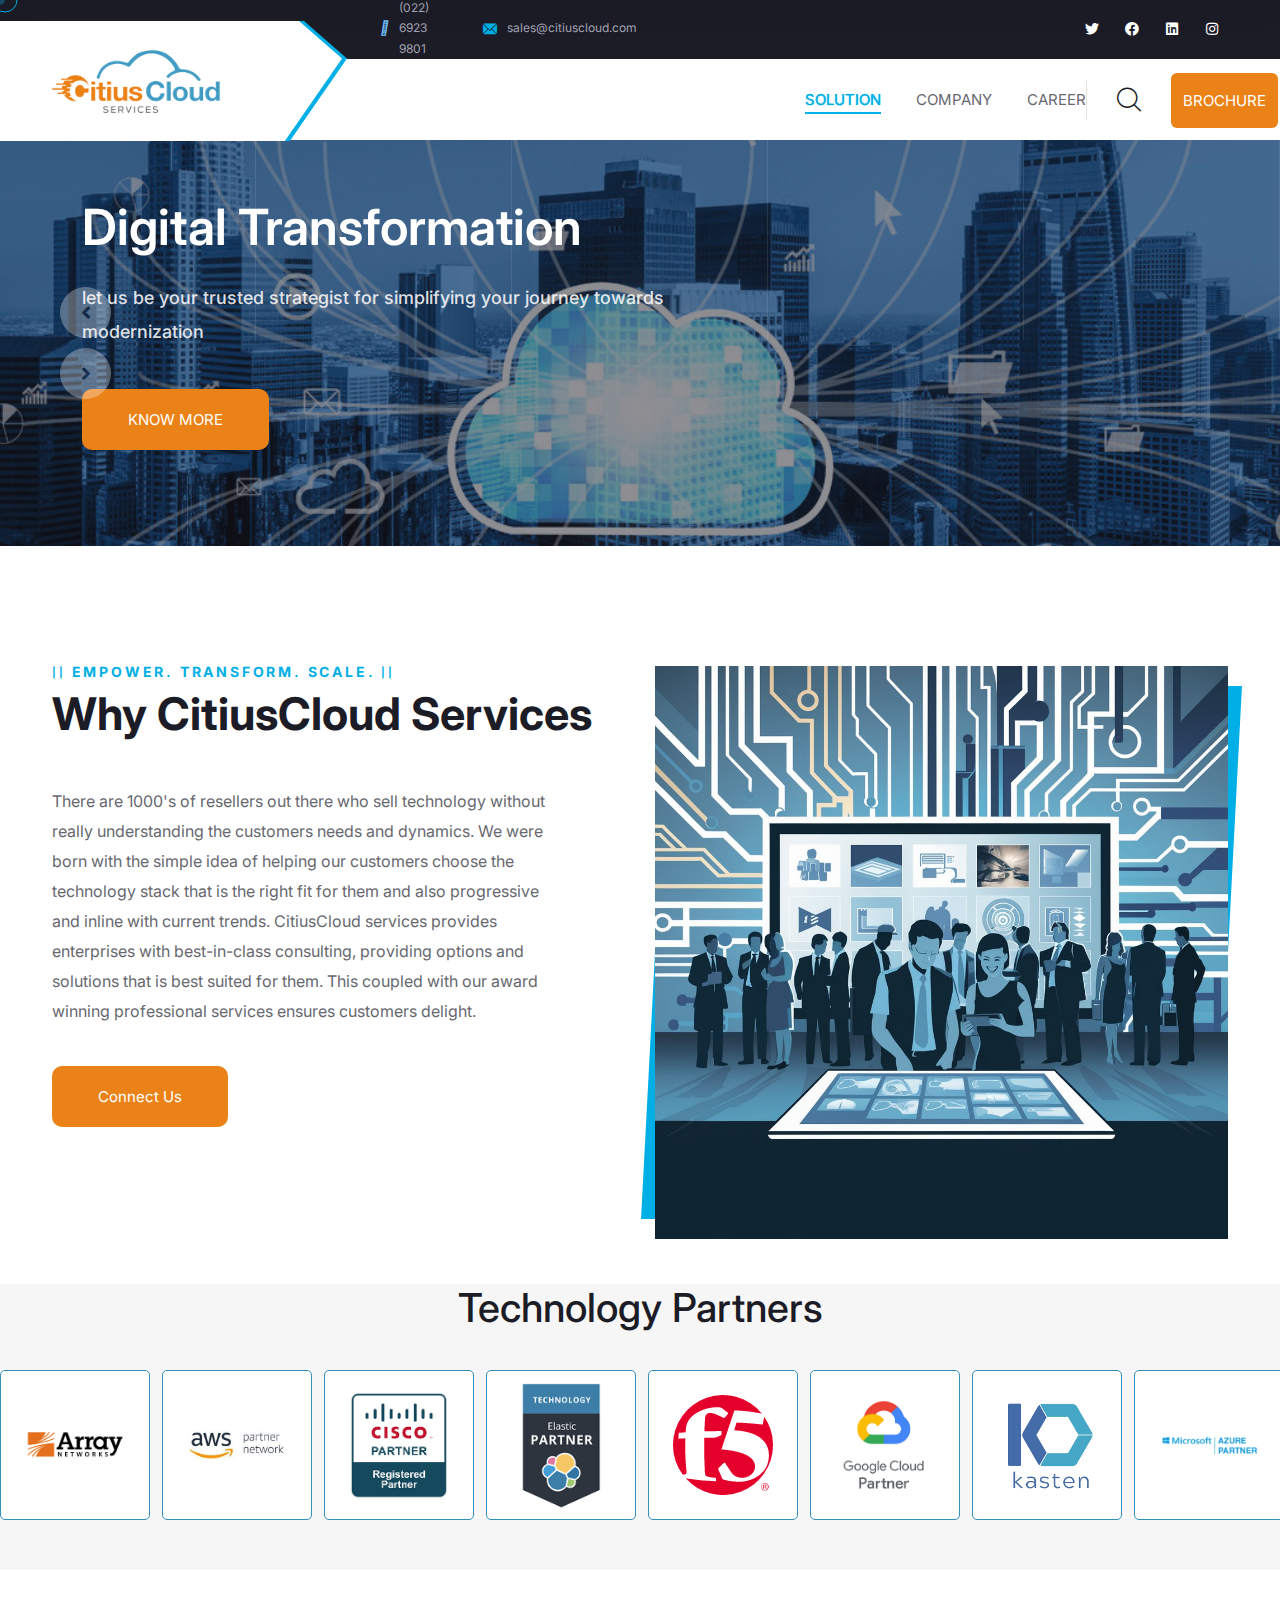
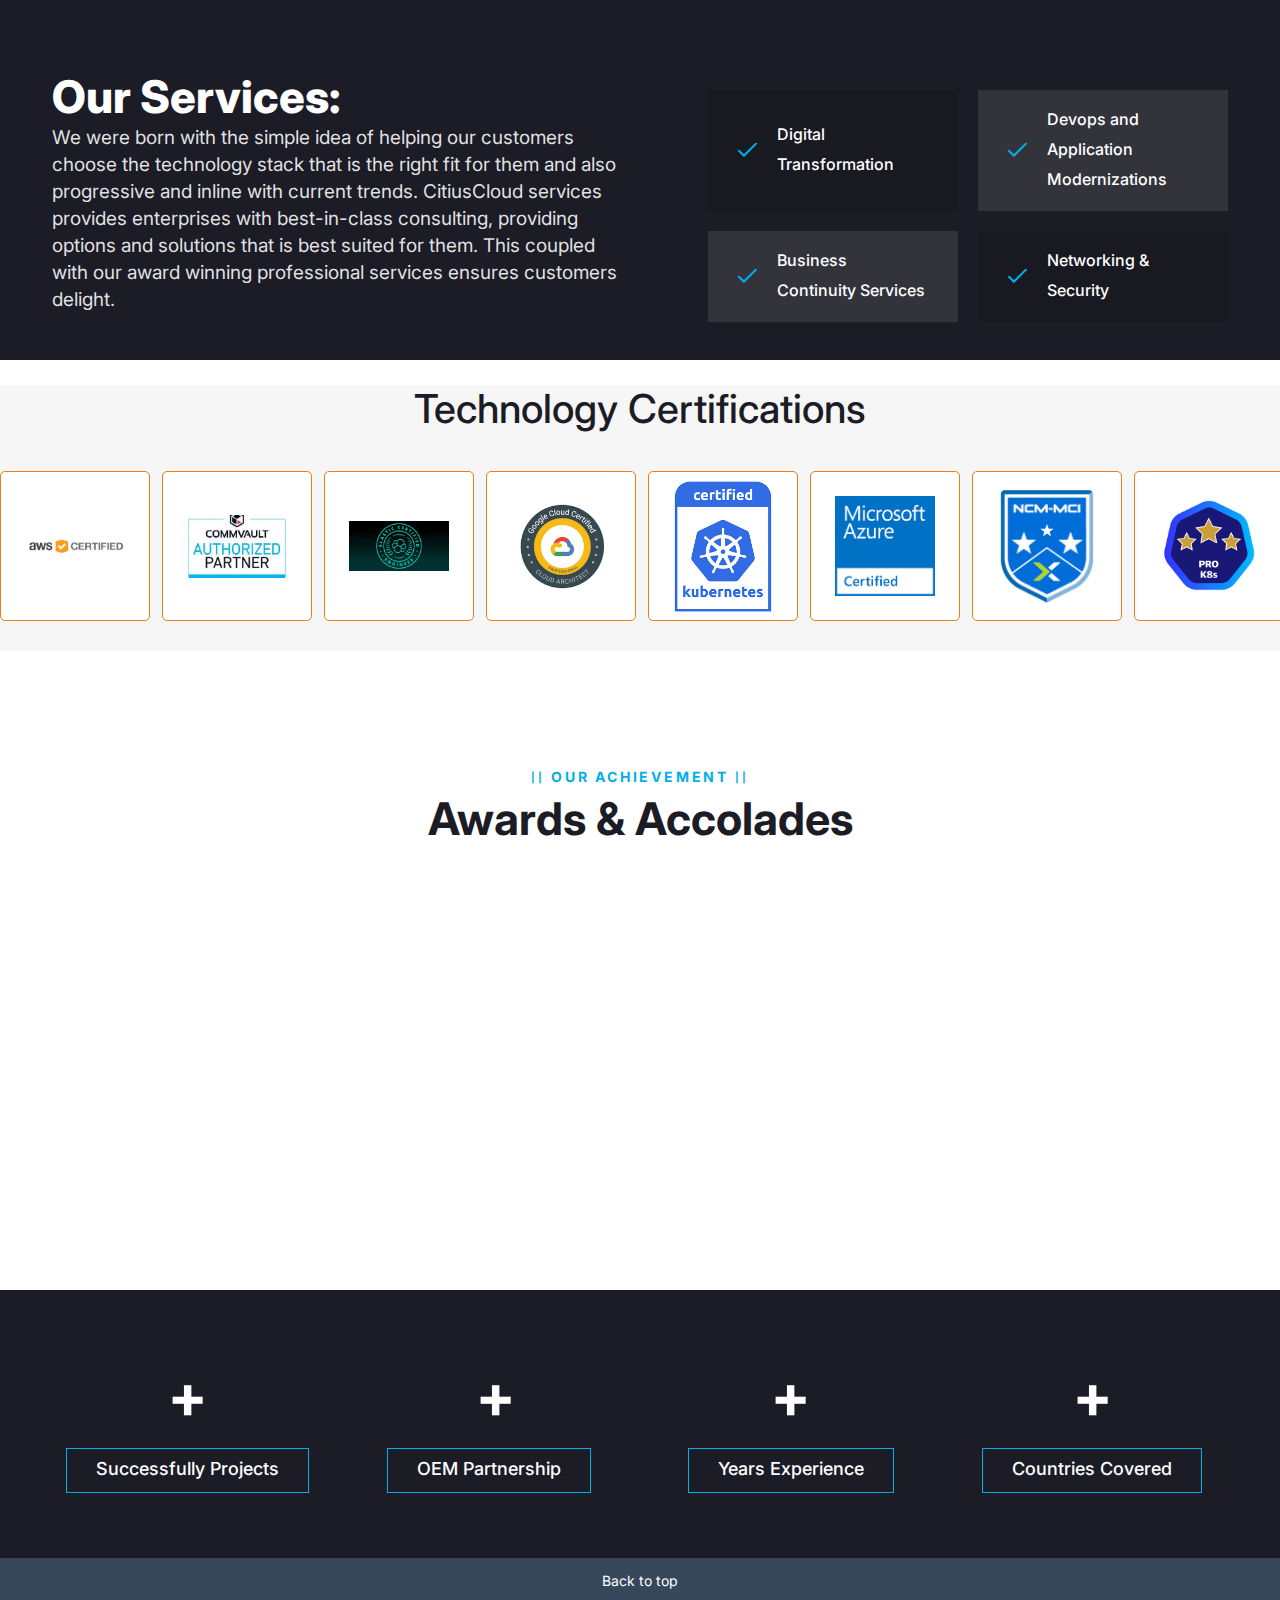
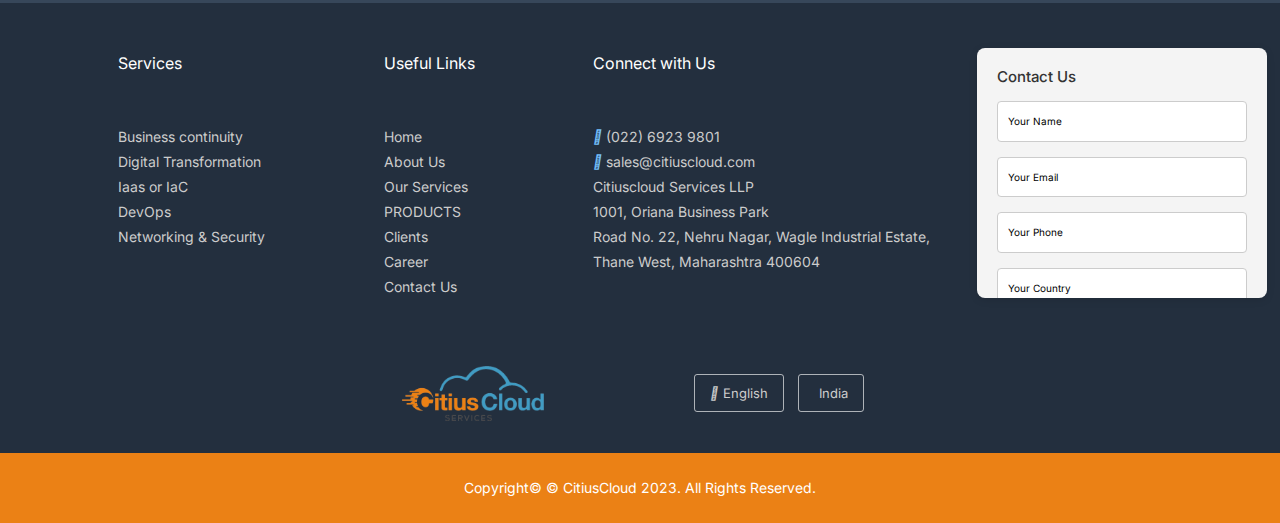
==== index.html @ dcc0e34f "update-1" ====
<!DOCTYPE html>
<html lang="en">
  <head>
    <meta charset="UTF-8" />
    <meta name="viewport" content="width=device-width, initial-scale=1.0" />
    <title>Home-CitiusCloud Services</title>

    <link rel="icon" href="https://www.citiuscloud.com/wp-content/uploads/2022/09/cropped-favicon-32x32 png" sizes="32x32" />
    <link rel="icon" href="https://www.citiuscloud.com/wp-content/uploads/2022/09/cropped-favicon-192x192.png" sizes="192x192" />
    <link rel="apple-touch-icon" href="https://www.citiuscloud.com/wp-content/uploads/2022/09/cropped-favicon-180x180.png" />

    

    <!-- fonts -->

    <link rel="preconnect" href="https://fonts.googleapis.com" />
    <link rel="preconnect" href="https://fonts.gstatic.com" crossorigin />
    <link href="https://fonts.googleapis.com/css2?family=Inter:wght@100;200;300;400;500;600;700;800;900 display=swap"rel="stylesheet"/>
    <link rel="stylesheet" href="assets/vendors/reey-font/stylesheet.css" />
    <link rel="stylesheet" href="assets/vendors/bootstrap/css/bootstrap.min.css"/>
    <link rel="stylesheet" href="assets/vendors/animate/animate.min.css" />
    <link rel="stylesheet" href="assets/vendors/fontawesome/css/all.min.css" />
    <link rel="stylesheet" href="assets/vendors/finlon-icons/style.css" />
    <link rel="stylesheet" href="assets/vendors/jarallax/jarallax.css" />
    <link rel="stylesheet" href="assets/vendors/jquery-magnific-popup/jquery.magnific-popup.css" />
    <link rel="stylesheet" href="assets/vendors/nouislider/nouislider.min.css"/>
    <link rel="stylesheet" href="assets/vendors/nouislider/nouislider.pips.css"/>
    <link rel="stylesheet" href="assets/vendors/odometer/odometer.min.css" />
    <link rel="stylesheet" href="assets/vendors/swiper/swiper.min.css" />
    <link rel="stylesheet" href="assets/vendors/owl-carousel/assets/owl.carousel.min.css"/>
    <link rel="stylesheet" href="assets/vendors/owl-carousel/assets/owl.theme.default.min.css" />

    <!-- template styles -->
    <link rel="stylesheet" href="assets/css/finlon.css" />
    <link rel="stylesheet" href="../temp/photo-new-css.css">
    <link rel="stylesheet" href="https://cdnjs.cloudflare.com/ajax/libs/font-awesome/6.6.0/css/all.min.css" integrity="sha512-Kc323vGBEqzTmouAECnVceyQqyqdsSiqLQISBL29aUW4U/M7pSPA/gEUZQqv1cwx4OnYxTxve5UMg5GT6L4JJg==" crossorigin="anonymous" referrerpolicy="no-referrer" />

  </head>

  <body class="custom-cursor">
    
    <div class="custom-cursor__cursor"></div>
    <div class="custom-cursor__cursor-two"></div>

    <div class="preloader">
      <div class="preloader__image"></div>
    </div>
    <!-- /.preloader -->
    <div class="page-wrapper">
      <div class="topbar">
        <div class="container-fluid">
          <div class="topbar__info">
            <a href="#"
              ><i class="fa-solid fa-phone" style="color: #74C0FC;"></i>
              (022) 6923 9801</a
            >
            <a href="sales@citiuscloud.com"><i class="icon-email"></i>sales@citiuscloud.com</a>
          </div>
          <div class="topbar__social">
            <a href="#"><i class="fab fa-twitter"></i></a>
            <a href="#"><i class="fab fa-facebook"></i></a>
            <a href="#"><i class="fab fa-linkedin"></i></a>
            <a href="#"><i class="fab fa-instagram"></i></a>
          </div>
        </div>
      </div>
      <!-- /.topbar -->
      <nav class="main-menu margin1">
        <div class="container-fluid">
          <div class="main-menu__logo ">
            <svg
              xmlns="http://www.w3.org/2000/svg"
              class="main-menu__logo__shape-1"
              viewBox="0 0 317 120"
            >
              <path d="M259.856,120H0V0H274l43,37.481Z" />
            </svg>
            <svg
              xmlns="http://www.w3.org/2000/svg"
              class="main-menu__logo__shape-2"
              viewBox="0 0 317 120"
            >
              <path d="M259.856,120H0V0H274l43,37.481Z" />
            </svg>

            <a href="index.html">
              <img src="./assets/images/logo-2.png" width="140" height="51"  alt="" style="  width: 100%; height: 95px; margin-left: 6px; padding: 16px; " />
            </a>
          </div>
          <!-- /.main-menu__logo -->
          <div class="main-menu__nav">
            <ul class="main-menu__list">
              <li class="dropdown">
                <a href="index.html">SOLUTION</a>
                <ul>
                  <li><a href="core-values.html">SERVICES</a></li>
                   <li><a href="our-expert-team.html">PRODUCTS</a></li>
                </ul> 
              </li>
              <li class="dropdown">
                <a href="about.html">COMPANY</a>
                 <ul>
                  <li><a href="core-values.html">ABOUT US</a></li>
                  <li><a href="core-values.html">CLIENTS</a></li>
                 <li><a href="our-expert-team.html">CONTACT US</a></li>
                </ul>
              </li>
               <li class="dropdown">
                <a href="services.html">CAREER</a>
              </li>
             </ul>
          </div>

          <!-- /.main-menu__nav -->
          <div class="main-menu__right">
            <a href="#" class="main-menu__toggler mobile-nav__toggler"> <i class="fa fa-bars"></i></a>
            <a href="#" class="main-menu__search search-toggler"><i class="icon-magnifying-glass"></i></a>
            <a href="#" class="thm-btn main-menu__btn">BROCHURE</a>
              <!-- <span class="main-menu__contact__icon">
                <i class="icon-phone"></i> </span> -->
            </a>
          </div>
        </div>
      </nav>
      <!-- /.main-menu -->

      <div class="stricky-header stricked-menu main-menu">
        <div class="sticky-header__content"></div>
     
      </div>

      <section class="slider-one ">
        <div
          class="thm-owl__carousel thm-owl__carousel--custom-nav owl-carousel owl-theme owl-dot-style-one"
          data-owl-nav-prev=".slider-one__carousel__btn__left"
          data-owl-nav-next=".slider-one__carousel__btn__right"
          data-owl-options='{
		"loop": true,
		"animateOut": "fadeOut",
		"animateIn": "fadeIn",
		"items": 1,
		"autoplay": 6000,
		"autoplayTimeout": 7000,
		"smartSpeed": 500,
		"nav": false,
		"dots": false,
		"margin": 0
	}'
        >
          <div class="item">
            <div class="slider-one__item">
              <div class="slider-one__lines">
                <span></span>
                <span></span>
                <span></span>
                <span></span>
                <span></span>
              </div>
            
              <div
                class="slider-one__image"
                style="
                  background-image: url(assets/images/hero1.jpeg);
                "
              ></div>
         
              <div class="container">
                <div class="row">
                  <div class="col-lg-7 margin">
                  
                    <h3 class="slider-one__title size">
                      Digital Transformation
                    </h3>
                    
                    <p class="slider-one__text">
                      let us be your trusted strategist for simplifying your journey towards modernization
                    </p>
               
                    <div class="slider-one__btns">
                      <a href="../temp/contact.html" class="thm-btn"
                        >KNOW MORE</a
                      >
                    </div>
               
                  </div>
                
                </div>
            
              </div>
           
            </div>
       
          </div>
        
          <div class="item">
            <div class="slider-one__item">
              <div class="slider-one__lines">
                <span></span>
                <span></span>
                <span></span>
                <span></span>
                <span></span>
              </div>
          
              <div
                class="slider-one__image"
                style="
                  background-image: url(assets/images/hero2.jpg);
                "
              ></div>
          
              <div class="container">
                <div class="row">
                  <div class="col-lg-7 margin">
                    
                    <h2 class="slider-one__title size">
                      Devops and Application Modernization
                    </h2>
                   
                    <p class="slider-one__text">
                      Helping you transform your business with cloud-native apps supported by IAC/IaaS
                    </p>
                   
                    <div class="slider-one__btns">
                      <a href="../temp/contact.html" class="thm-btn"
                        >KNOW MORE</a
                      >
                    </div>
                    <!-- /.slider-one__btns -->
                  </div>
                  <!-- /.col-lg-7 -->
                </div>
                <!-- /.row -->
              </div>
              <!-- /.container -->
            </div>
            <!-- /.slider-one__item -->
          </div>
          <!-- /.item -->
          <div class="item">
            <div class="slider-one__item">
              <div class="slider-one__lines">
                <span></span>
                <span></span>
                <span></span>
                <span></span>
                <span></span>
              </div>
              <!-- /.slider-one__lines -->
              <div
                class="slider-one__image"
                style="
                  background-image: url(assets/images/hero3.jpg);
                "
              ></div>
              <!-- /.slider-one__image -->
              <div class="container">
                <div class="row">
                  <div class="col-lg-7 margin">
                   
                    <h2 class="slider-one__title size">
                      Network and Security
                    </h2>
                 
                    <p class="slider-one__text">
                      Bridge gaps between building blocks with leaders. Wherever you go be security smart by securing your digital business

                    </p>
                    <!-- /.slider-one__text -->
                    <div class="slider-one__btns">
                      <a href="../temp/contact.html" class="thm-btn"
                        >KNOW MORE</a
                      >
                    </div>
                    <!-- /.slider-one__btns -->
                  </div>
                  <!-- /.col-lg-7 -->
                </div>
                <!-- /.row -->
              </div>
              <!-- /.container -->
            </div>
            <!-- /.slider-one__item -->
          </div>
        </div>
        <!-- /.owl-carousel -->
        <div class="slider-one__carousel__btn">
          <button class="slider-one__carousel__btn__left">
            <i class="fa fa-angle-left"></i>
          </button>
          <button class="slider-one__carousel__btn__right">
            <i class="fa fa-angle-right"></i>
          </button>
        </div>
        <!-- /.slider-one__carousel__btns -->
       

      



      </section>
      <!-- /.slider-one -->
      <section class="about-four pt-120 pb-120">
       
        <div class="container">
          <div class="row row-gutter-y-50">
            <div class="col-lg-6">
              <div class="about-four__content">
                <div class="block-title text-left">
                  <p class="block-title__tagline">Empower. Transform. Scale.</p>
                  <!-- /.block-title__tagline -->
                  <h2 class="block-title__title">
                    Why CitiusCloud Services
                  </h2>
                  <!-- /.block-title__title -->
                </div>
                <!-- /.block-title -->
                <div class="about-four__box">
                  
                  <!-- /.about-four__box__content -->
                </div>
                <!-- /.about-four__box -->
                <p class="about-four__text">
                  There are 1000's of resellers out there who sell technology without really understanding the customers needs and dynamics. We were born with the simple idea of helping our customers choose the technology stack that is the right fit for them and also progressive and inline with current trends. CitiusCloud services provides enterprises with best-in-class consulting, providing options and solutions that is best suited for them. This coupled with our award winning professional services ensures customers delight.

                </p>
                <p class="about-four__text">
               
                </p>
               
               
                <div class="about-four__btns">
                  <a href="about.html" class="thm-btn thm-btn--dark-hover"
                    >Connect Us</a
                  >
                
                </div>
                
              </div>
              
            </div>
            <!-- /.col-lg-6 -->
            <div class="col-lg-6">
              <div class="about-four__image">
               
                <div class="about-four__image__shape"></div>
                <!-- /.about-four__image__shape -->
                <img src="assets/images/why2.jpeg" alt="" />
                
                </div>
               
              </div>
              <!-- /.about-four__image -->
            </div>
            <!-- /.col-lg-6 -->
          </div>
          <!-- /.row -->
        </div>
        <!-- /.container -->
      </section>
      <!-- /.about-four -->
      
      <div class="scrolling-cards">
        <div class="card-text">
            <h1>Technology Partners</h1>
        </div>
        <div class="wrapper">
            <!-- Original card set -->
            <div class="scrolling-card">
                <img src="assets/images/Array.png" alt="">
            </div>
            <div class="scrolling-card">
                <img src="assets/images/aws.png" alt="">
            </div>
            <div class="scrolling-card">
                <img src="assets/images/cisco-partners.png" alt="">
            </div>
            <div class="scrolling-card">
                <img src="assets/images/elastic.png" alt="">
            </div>
            <div class="scrolling-card">
                <img src="assets/images/f5.png" alt="">
            </div>
            <div class="scrolling-card">
                <img src="assets/images/google.png" alt="">
            </div>
            <div class="scrolling-card">
                <img src="assets/images/kasten.png" alt="">
            </div>
            <div class="scrolling-card">
                <img src="assets/images/microsoft.png" alt="">
            </div>
            <div class="scrolling-card">
                <img src="assets/images/veeam.png" alt="">
            </div>
    
            <!-- Duplicate card set -->
            <div class="scrolling-card">
                <img src="assets/images/Array.png" alt="">
            </div>
            <div class="scrolling-card">
                <img src="assets/images/aws.png" alt="">
            </div>
            <div class="scrolling-card">
                <img src="assets/images/cisco-partners.png" alt="">
            </div>
            <div class="scrolling-card">
                <img src="assets/images/elastic.png" alt="">
            </div>
            <div class="scrolling-card">
                <img src="assets/images/f5.png" alt="">
            </div>
            <div class="scrolling-card">
                <img src="assets/images/google.png" alt="">
            </div>
            <div class="scrolling-card">
                <img src="assets/images/kasten.png" alt="">
            </div>
            <div class="scrolling-card">
                <img src="assets/images/microsoft.png" alt="">
            </div>
            <div class="scrolling-card">
                <img src="assets/images/veeam.png" alt="">
            </div>
        </div>
    </div>




      <!-- /.service-two -->
      <section
        class="video-one video-one--home pt-240 pb-120"
        style="
          background-image: url(assets/images/cloud-computing-banner-background-smart-city-3-1.jpg);
        "
      >
        <div class="video-one__shape"></div>
        <!-- /.video-one__shape -->
        <div class="container service-box">
          <div class="row row-gutter-y-50">
            <div class="col-lg-6">
              <div class="video-one__content text-service-box ">
               
                <h3 class="video-one__title">
                  Our Services:
                </h3>
                <p class="text-service">We were born with the simple idea of helping our customers choose the technology stack that is the right fit for them and also progressive and inline with current trends. CitiusCloud services provides enterprises with best-in-class consulting, providing options and solutions that is best suited for them. This coupled with our award winning professional services ensures customers delight.</p>
              </div>
             
            </div>
            <!-- /.col-lg-6 -->
            <div class="col-lg-6">
              <ul class="list-unstyled video-one__list">
              <li><i class="icon-tick"></i> Digital Transformation</li>
                <li><i class="icon-tick"></i>
                  
                  Devops and Application Modernizations</li>
                <li><i class="icon-tick"></i> 
                  Business Continuity Services</li>
                <li><i class="icon-tick"></i> Networking & Security</li>
               
              </ul>
              <!-- /.list-unstyled video-one__list -->
            </div>
            <!-- /.col-lg-6 -->
          </div>
          <!-- /.row -->
        </div>
        <!-- /.container -->
      </section>

      <div class="reverse-scrolling-cards">
        <div class="card-text">
            <h1>Technology Certifications</h1>
        </div>
        <div class="reverse-wrapper">
            <!-- Original card set -->
            <div class="reverse-scrolling-card">
                <img src="assets/images/CER/aws-certified.png" alt="Array">
            </div>
            <div class="reverse-scrolling-card">
                <img src="assets/images/CER/commvault.png" alt="AWS">
            </div>
            <div class="reverse-scrolling-card">
                <img src="assets/images/CER/elasticcertified.png" alt="Cisco">
            </div>
            <div class="reverse-scrolling-card">
                <img src="assets/images/CER/google-cloud-certified.png" alt="Elastic">
            </div>
            <div class="reverse-scrolling-card">
                <img src="assets/images/CER/kubernetes.png" alt="F5">
            </div>
            <div class="reverse-scrolling-card">
                <img src="assets/images/CER/microsoft-1.png" alt="Google">
            </div>
            <div class="reverse-scrolling-card">
                <img src="assets/images/CER/ncm-mci.png" alt="Kasten">
            </div>
            <div class="reverse-scrolling-card">
                <img src="assets/images/CER/prok8.png" alt="Microsoft">
            </div>
            <div class="reverse-scrolling-card">
                <img src="assets/images/CER/rcic.png" alt="Veeam">
            </div>
    
            <!-- Duplicate card set -->
            <div class="reverse-scrolling-card">
                <img src="assets/images/CER/redhat-certified.png" alt="Array">
            </div>
            <div class="reverse-scrolling-card">
                <img src="assets/images/CER/vm-certified.png" alt="AWS">
            </div>
            <div class="reverse-scrolling-card">
                <img src="assets/images/CER/microsoft-1.png" alt="Cisco">
            </div>
            <div class="reverse-scrolling-card">
                <img src="assets/images/CER/google-cloud-certified.png" alt="Elastic">
            </div>
            <div class="reverse-scrolling-card">
                <img src="assets/images/CER/aws-certified.png" alt="F5">
            </div>
            <div class="reverse-scrolling-card">
                <img src="assets/images/CER/commvault.png" alt="Google">
            </div>
            <div class="reverse-scrolling-card">
                <img src="assets/images/CER/microsoft-1.png" alt="Kasten">
            </div>
            <div class="reverse-scrolling-card">
                <img src="assets/images/CER/google-cloud-certified.png" alt="Microsoft">
            </div>
            <div class="reverse-scrolling-card">
                <img src="assets/images/CER/aws-certified.png" alt="Veeam">
            </div>
        </div>
    </div>
    
    


     

<section class="service-details pt-60 pb-60">
  <div class="container-fluid">
    <div class="row row-gutter-y-30">
       
        <!-- /.col-lg-4 -->
        <div class="col-lg-12">


         
        </div>
        <!-- /.col-lg-8 -->
    </div>
    <!-- /.row -->
  </div>
  <!-- /.container -->
  </section>

  

      <section class="testimonials-one pt-my mb--40">
        <div class="container">
          <div class="block-title text-center">
            <p class="block-title__tagline">our achievement</p>
            <h2 class="block-title__title">
              Awards & Accolades
            </h2>
          </div>
          
          <div class="row row-gutter-y-30">
            <div class="col-lg-4 col-md-12 wow fadeInUp" data-wow-duration="1500ms"data-wow-delay="000ms">
              <div class="testimonial-card flex-p">
                <div class="testimonial-card__info"> 
                  <div class="testimonial-card__meta">
                    <div class="awd-img">
                      <img src="assets/images/aws/award-1.jpg" alt="">
                    </div>  
                  </div> 
                </div>
                 <span class="testimonial-card__line"></span>
                <div class="testimonial-card__text pdd-my">
                  <h3>Nutanix Global Services</h3>
                  <p> Partner Of The Year 2021 </p>
                </div>
              </div>
            </div>

            <div class="col-lg-4 col-md-12 wow fadeInUp" data-wow-duration="1500ms"data-wow-delay="000ms">
              <div class="testimonial-card  flex-p">
                <div class="testimonial-card__info"> 
                  <div class="testimonial-card__meta">
                    <div class="awd-img">
                      <img src="assets/images/aws/award-1.jpg" alt="">
                      
                    </div>  
                  </div> 
                </div>
                 <span class="testimonial-card__line"></span>
                <div class="testimonial-card__text pdd-my">
                  <h3>Nutanix Global Services</h3>
                  <p> Partner Of The Year 2021 </p>
                  
                </div>
              </div>
            </div>

            <div class="col-lg-4 col-md-12 wow fadeInUp" data-wow-duration="1500ms"data-wow-delay="000ms">
              <div class="testimonial-card  flex-p">
                <div class="testimonial-card__info"> 
                  <div class="testimonial-card__meta">
                    <div class="awd-img">
                      <img src="assets/images/aws/award-1.jpg" alt="">
                    </div>  
                  </div> 
                </div>
                 <span class="testimonial-card__line"></span>
                <div class="testimonial-card__text pdd-my">
                  <h3>Nutanix Global Services</h3>
                  <p> Partner Of The Year 2021 </p>
                </div>
              </div>
            </div>
          </div>
        </div>
        <!-- /.container -->
      </section>









      <!-- /.testimonials-one -->
      <section class="fact-one pt-140 pb-100">
        <div class="container pd-my">
          <div class="row row-gutter-y-30">
            <div class="col-lg-3 col-md-6">
              <div class="fact-one__item">
                <div class="fact-one__count">
                  <span class="count-box">
                    <span
                      class="count-text"
                      data-stop="500"
                      data-speed="1500"
                    ></span> </span
                  >+
                </div>
                <!-- /.fact-one__count -->
                <h3 class="fact-one__title">Successfully Projects</h3>
                <!-- /.fact-one__title -->
              </div>
              <!-- /.fact-one__item -->
            </div>
            <!-- /.col-lg-3 col-md-6 -->
            <div class="col-lg-3 col-md-6">
              <div class="fact-one__item">
                <div class="fact-one__count">
                  <span class="count-box">
                    <span
                      class="count-text"
                      data-stop="12"
                      data-speed="1500"
                    ></span> </span
                  > +
                </div>
                <!-- /.fact-one__count -->
                <h3 class="fact-one__title">OEM Partnership</h3>
                <!-- /.fact-one__title -->
              </div>
              <!-- /.fact-one__item -->
            </div>
            <!-- /.col-lg-3 col-md-6 -->
            <div class="col-lg-3 col-md-6">
              <div class="fact-one__item">
                <div class="fact-one__count">
                  <span class="count-box">
                    <span
                      class="count-text"
                      data-stop="5"
                      data-speed="1500"
                    ></span> </span
                  >+
                </div>
                <!-- /.fact-one__count -->
                <h3 class="fact-one__title">Years Experience</h3>
                <!-- /.fact-one__title -->
              </div>
              <!-- /.fact-one__item -->
            </div>
            <!-- /.col-lg-3 col-md-6 -->
            <div class="col-lg-3 col-md-6">
              <div class="fact-one__item">
                <div class="fact-one__count">
                  <span class="count-box">
                    <span
                      class="count-text"
                      data-stop="12"
                      data-speed="1500"
                    ></span>
                  </span>+
                  <!-- /.count-box -->
                </div>
                <!-- /.fact-one__count -->
                <h3 class="fact-one__title">Countries Covered</h3>
                <!-- /.fact-one__title -->
              </div>
              <!-- /.fact-one__item -->
            </div>
            <!-- /.col-lg-3 col-md-6 -->
          </div>
          <!-- /.row -->
        </div>
        <!-- /.container -->
      </section>
      <!-- /.fact-one -->
      
      <!-- /.benefit-one -->
     
      <!-- /.blog-one -->
    
      

      <footer>
       

       <a href="">
        <div class="footer-box-2">
            <p>Back to top</p>
        </div>
       </a>


       <div class="footer-box-3">
            <div class="footer-box-3-1">
               <ul>
                <p>Services </p>
                <br>
                <a href="">Business continuity</a>
                <a href="">Digital Transformation</a>
                <a href=""> Iaas or IaC</a>
                <a href=""> DevOps</a>
                <a href=""> Networking & Security</a>
              
              </ul>

              <ul>
                <p>Useful Links</p>
                <br>
                <a href=""> Home</a>
                <a href=""> About Us</a>
                <a href=""> Our Services</a>
                <a href=""> PRODUCTS</a>
                <a href="">  Clients</a>
                <a href="">Career</a>
                <a href=""> Contact Us</a>
                
              </ul>

              <ul>
                <p>	
                 
                 Connect with Us
                  </p>
                <br>
                
                <a href=""><i class="fa-solid fa-phone" style="color: #74C0FC;"></i> <span>(022) 6923 9801</span> </a>
                <a href=""><i class="fa-solid fa-envelope" style="color: #74C0FC;"> </i><span> sales@citiuscloud.com</span></a>
                <a href=""> <i class="fa-solid fa-location-dot" style="color: #74C0FC;"></i> <span>Citiuscloud Services LLP <br>
                  1001, Oriana Business Park <br>
                  Road No. 22, Nehru Nagar, Wagle Industrial Estate, <br> Thane West, Maharashtra 400604</span></a>
              
              </ul>

             <ul>
              <div class="footer-form">
                <div class="footer-form-1">
                  <form action="#" method="post">
                    <h4>Contact Us</h4>
                    <div class="form-group">
                        <input type="text" name="name" placeholder="Your Name" required>
                    </div>
                    <div class="form-group">
                        <input type="email" name="email" placeholder="Your Email" required>
                    </div>
                    <div class="form-group">
                        <input type="tel" name="phone" placeholder="Your Phone" required>
                    </div>
                    <div class="form-group">
                        <input type="text" name="country" placeholder="Your Country" required>
                    </div>
                    <div class="form-group">
                        <textarea name="message" placeholder="Your Message" required></textarea>
                    </div>
                    <div class="form-group">
                        <button type="submit">Submit</button>
                    </div>
                </form>
                </div>
            </div>
            
             </ul>

            </div>
            
            <div class="footer-box-3-2">
                <div class="logo2"><img src="assets/images/logo-2.png" alt=""></div>
             <div class="box-3-2-1">
                <p class="border1"><i class="fa-solid fa-globe"></i>  English</p>
                
                <p class="border1"> <img src="images/indiaflag.png" alt="" class="flage1">India</p>
             </div>
            </div>
       </div>

       

    </div>

</footer>


      <!-- /.main-footer -->
      <div class="bottom-footer">
        <div class="container">
          <p class="bottom-footer__text text-center">
            Copyright© &copy; CitiusCloud 2023. All Rights Reserved.
          </p>
          <!-- /.bottom-footer__text -->
        </div>
        <!-- /.container -->
      </div>
      <!-- /.bottom-footer -->
    </div>
    <!-- /.page-wrapper -->

    <div class="mobile-nav__wrapper">
      <div class="mobile-nav__overlay mobile-nav__toggler"></div>
      <!-- /.mobile-nav__overlay -->
      <div class="mobile-nav__content">
        <span class="mobile-nav__close mobile-nav__toggler"
          ><i class="fa fa-times"></i
        ></span>

        <div class="logo-box">
          <a href="index.html" aria-label="logo image"
            >
            <img
            src="assets/images/logo-2.png"
            width="140"
            height="51"
            alt=""
            style="
              width: 100%;
              height: 100%;
              margin-left: 0px;
              padding: 10px;
            "
          />
          </a>
        </div>
        <!-- /.logo-box -->
        <div class="mobile-nav__container"></div>
        <!-- /.mobile-nav__container -->

        <ul class="mobile-nav__contact list-unstyled">
          <li>
            <i class="icon-email"></i>
            <a href="sales@citiuscloud.com
            ">sales@citiuscloud.com
            </a>
          </li>
          <li>
            <i class="icon-telephone"></i>
            <a href="tel:+(022) 6923 9801">(022) 6923 9801</a>
          </li>
        </ul>
        <!-- /.mobile-nav__contact -->

        <div class="mobile-nav__social">
          <a href="#"><i class="fab fa-twitter"></i></a>
          <a href="#"><i class="fab fa-facebook"></i></a>
          <a href="#"><i class="fab fa-pinterest"></i></a>
          <a href="#"><i class="fab fa-instagram"></i></a>
        </div>
        <!-- /.mobile-nav__social -->
      </div>
      <!-- /.mobile-nav__content -->
    </div>
    <!-- /.mobile-nav__wrapper -->

    <div class="search-popup">
      <div class="search-popup__overlay search-toggler"></div>
      <!-- /.search-popup__overlay -->
      <div class="search-popup__content">
        <form action="#">
          <label for="search" class="sr-only">search here</label>
          <!-- /.sr-only -->
          <input type="text" id="search" placeholder="Search Here..." />
          <button type="submit" aria-label="search submit" class="thm-btn">
            <i class="icon-magnifying-glass"></i>
          </button>
        </form>
      </div>
      <!-- /.search-popup__content -->
    </div>
    <!-- /.search-popup -->

    <a href="#" data-target="html" class="scroll-to-target scroll-to-top"
      ><i class="fa fa-angle-up"></i
    ></a>

    <script src="assets/vendors/jquery/jquery-3.6.0.min.js"></script>
    <script src="assets/vendors/bootstrap/js/bootstrap.bundle.min.js"></script>
    <script src="assets/vendors/jarallax/jarallax.min.js"></script>
    <script src="assets/vendors/jquery-ajaxchimp/jquery.ajaxchimp.min.js"></script>
    <script src="assets/vendors/jquery-appear/jquery.appear.min.js"></script>
    <script src="assets/vendors/jquery-circle-progress/jquery.circle-progress.min.js"></script>
    <script src="assets/vendors/jquery-magnific-popup/jquery.magnific-popup.min.js"></script>
    <script src="assets/vendors/jquery-validate/jquery.validate.min.js"></script>
    <script src="assets/vendors/nouislider/nouislider.min.js"></script>
    <script src="assets/vendors/odometer/odometer.min.js"></script>
    <script src="assets/vendors/swiper/swiper.min.js"></script>
    <script src="assets/vendors/owl-carousel/owl.carousel.min.js"></script>
    <script src="assets/vendors/wnumb/wNumb.min.js"></script>
    <script src="assets/vendors/wow/wow.js"></script>
    <script src="assets/vendors/isotope/isotope.js"></script>
    <script src="assets/vendors/countdown/countdown.min.js"></script>
    <!-- template js -->
    <script src="assets/js/finlon.js"></script>
  </body>
</html>
---- assets/vendors/reey-font/stylesheet.css ----
/*! Generated by Font Squirrel (https://www.fontsquirrel.com) on January 28, 2021 */

@font-face {
    font-family: 'reeyregular';
    src: url('reey-regular-webfont.woff2') format('woff2'), url('reey-regular-webfont.woff') format('woff');
    font-weight: normal;
    font-style: normal;
}
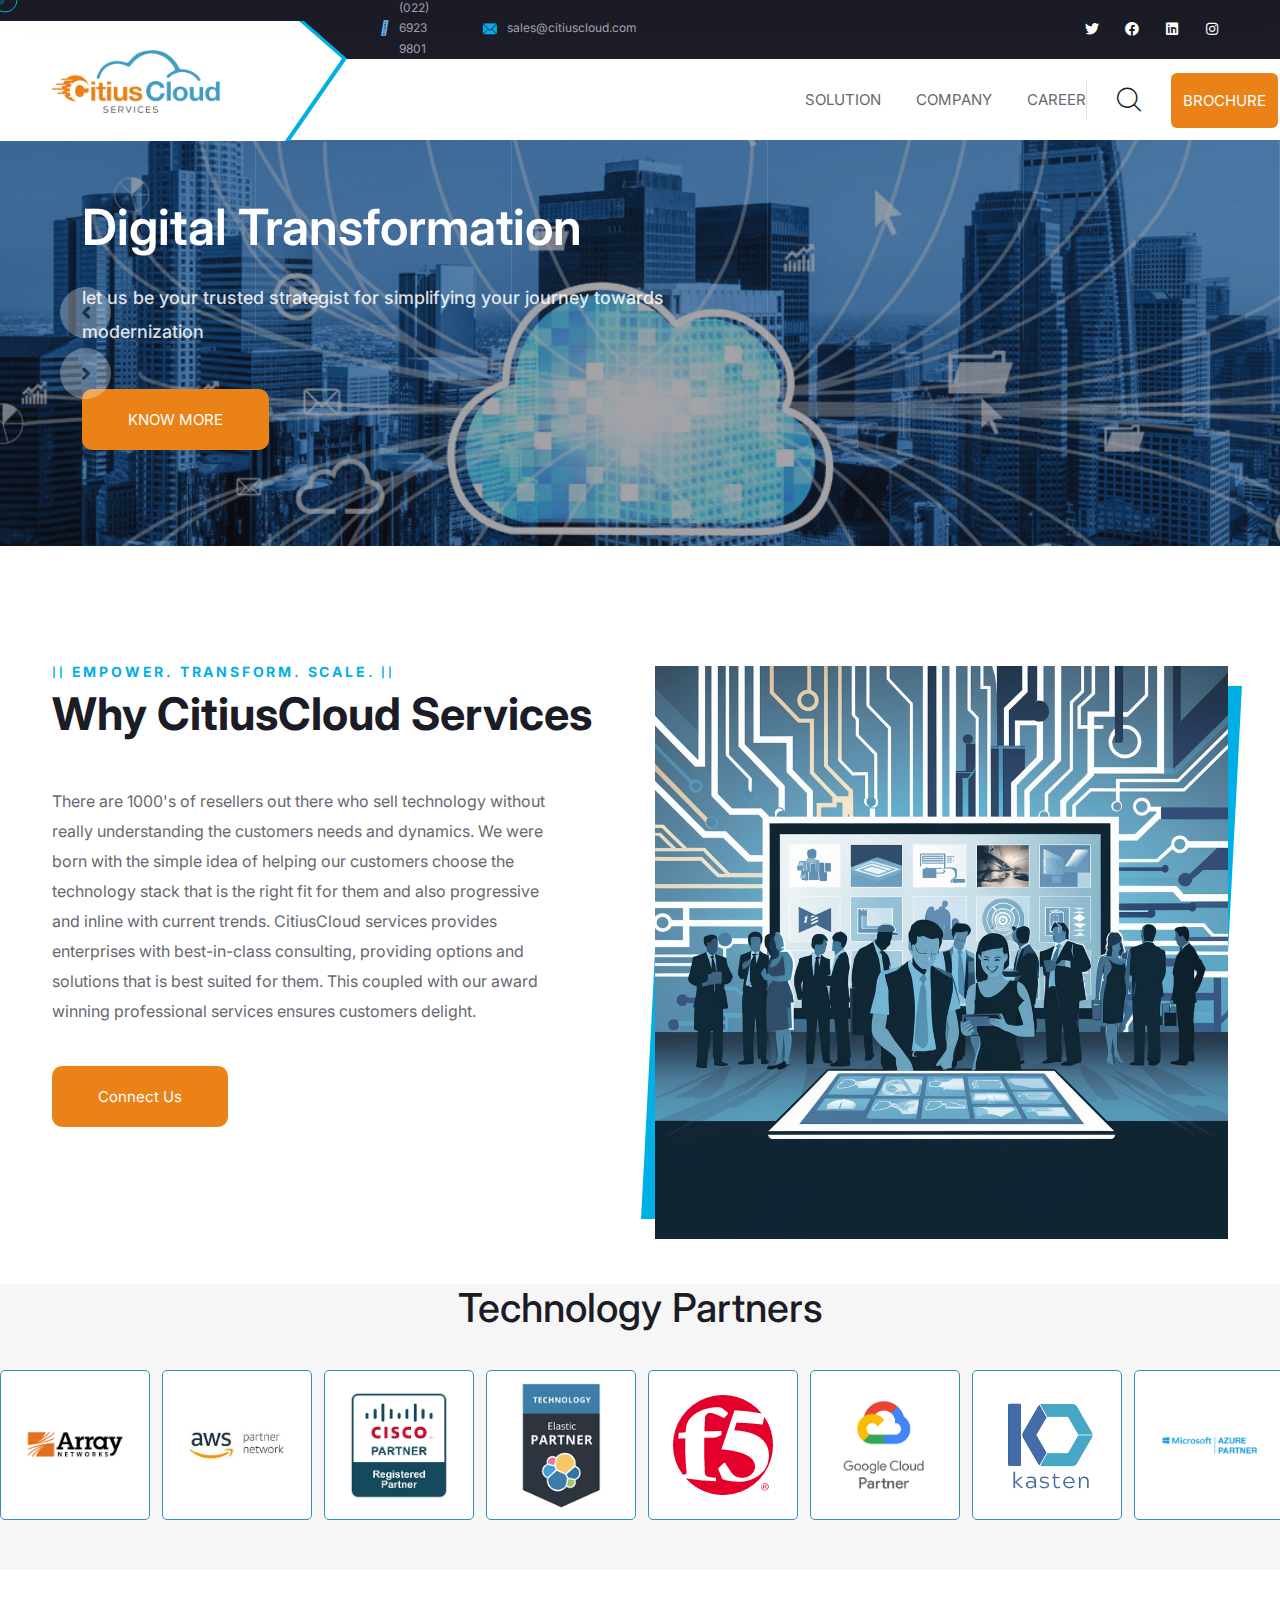
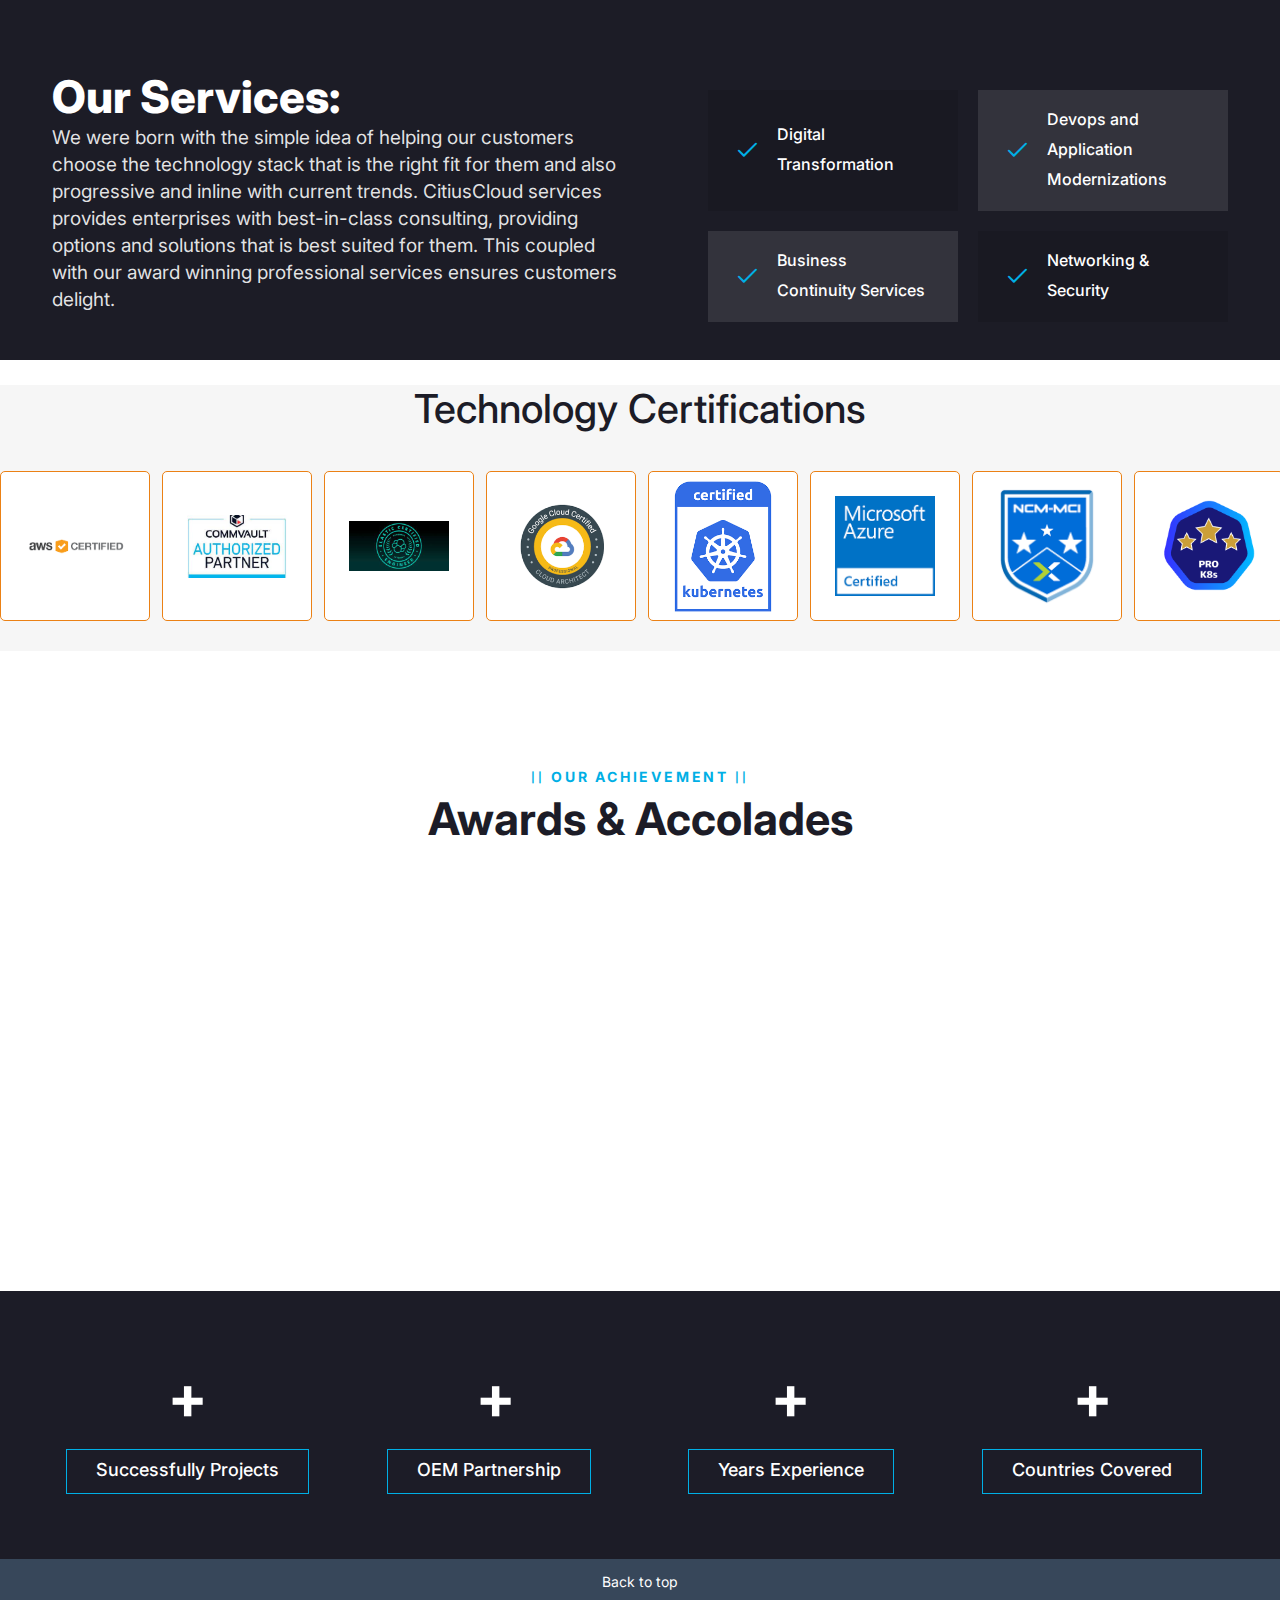
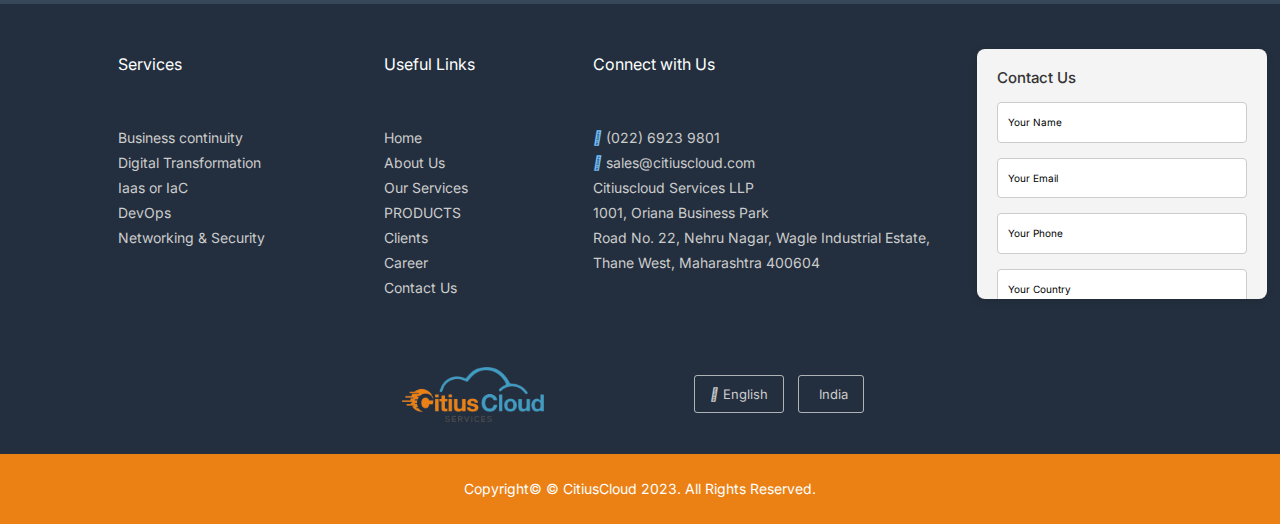
==== commit 58b2213e: "awd-img" ====
--- a/index.html
+++ b/index.html
@@ -91,22 +91,22 @@
           <div class="main-menu__nav">
             <ul class="main-menu__list">
               <li class="dropdown">
-                <a href="index.html">SOLUTION</a>
+                <a href="#">SOLUTION</a>
                 <ul>
-                  <li><a href="core-values.html">SERVICES</a></li>
-                   <li><a href="our-expert-team.html">PRODUCTS</a></li>
+                  <li><a href="aboutus.html">SERVICES</a></li>
+                   <li><a href="aboutus.html">PRODUCTS</a></li>
                 </ul> 
               </li>
               <li class="dropdown">
-                <a href="about.html">COMPANY</a>
+                <a href="#">COMPANY</a>
                  <ul>
-                  <li><a href="core-values.html">ABOUT US</a></li>
-                  <li><a href="core-values.html">CLIENTS</a></li>
-                 <li><a href="our-expert-team.html">CONTACT US</a></li>
+                  <li><a href="aboutus.html">ABOUT US</a></li>
+                  <li><a href="aboutus.html">CLIENTS</a></li>
+                 <li><a href="aboutus.html">CONTACT US</a></li>
                 </ul>
               </li>
                <li class="dropdown">
-                <a href="services.html">CAREER</a>
+                <a href="aboutus.html">CAREER</a>
               </li>
              </ul>
           </div>
@@ -592,15 +592,15 @@
                 <div class="testimonial-card__info"> 
                   <div class="testimonial-card__meta">
                     <div class="awd-img">
-                      <img src="assets/images/aws/award-1.jpg" alt="">
+                      <img src="assets/images/aws/award-2.jpg" alt="">
                       
                     </div>  
                   </div> 
                 </div>
                  <span class="testimonial-card__line"></span>
                 <div class="testimonial-card__text pdd-my">
-                  <h3>Nutanix Global Services</h3>
-                  <p> Partner Of The Year 2021 </p>
+                  <h3>Nutanix Service Champion Leval</h3>
+                  <p> India's sole and APJ's one of two </p>
                   
                 </div>
               </div>
@@ -611,14 +611,14 @@
                 <div class="testimonial-card__info"> 
                   <div class="testimonial-card__meta">
                     <div class="awd-img">
-                      <img src="assets/images/aws/award-1.jpg" alt="">
+                      <img src="assets/images/aws/award-3.jpg" alt="">
                     </div>  
                   </div> 
                 </div>
                  <span class="testimonial-card__line"></span>
                 <div class="testimonial-card__text pdd-my">
-                  <h3>Nutanix Global Services</h3>
-                  <p> Partner Of The Year 2021 </p>
+                  <h3>Nutanix <br> Specialized </h3>
+                  <p> Specialized Partner of the Year 2020 </p>
                 </div>
               </div>
             </div>
--- a/assets/css/finlon.css
+++ b/assets/css/finlon.css
@@ -1712,8 +1712,9 @@
 }
 
 .main-menu__btn {
-    padding: 16px 20px;
-    
+    padding: 5px 20px;
+    /* padding-top: 2px;
+    padding-bottom: 2px; */
     font-size: 12px;
     margin-right: 0px;
     border-radius: 6px;
@@ -8015,7 +8016,7 @@
 }
 
 .slider-one__image {
-    opacity: 0.5    ;
+    opacity: 0.6    ;
     position: absolute;
     z-index: 10;
     left: 0;
@@ -9521,4 +9522,170 @@
    margin-top: -80px;
 }
 
+.padding-my{
+    padding-top: 5px;
+    padding-bottom: 2px;
+}
+
+/* about-section */
+
+.about-section{
+	position:relative;
+	padding:12px 0px;
+}
+
+.about-section .content-column{
+	position:relative;
+	margin-bottom:40px;
+}
+
+.about-section .content-column .inner-column{
+	position:relative;
+	padding-top:50px;
+	padding-right:100px;
+}
+
+.about-section .content-column .text{
+	position:relative;
+	color:#777777;
+	font-size:15px;
+	line-height:2em;
+	margin-bottom:40px;
+}
+
+.about-section .content-column .email{
+	position:relative;
+	color:#252525;
+	font-weight:700;
+	margin-bottom:50px;
+}
+
+.about-section .image-column{
+	position:relative;
+	margin-bottom:50px;
+}
+
+.about-section .image-column .inner-column{
+	position:relative;
+	padding:40px 40px 0px 0px;
+	margin-left:50px;
+}
+
+.about-section .image-column .inner-column:after{
+	position:absolute;
+	content:'';
+	right:0px;
+	top:0px;
+	left:40px;
+	bottom:100px;
+	z-index:-1;
+	border:2px solid #d7a449;
+}
+
+.about-section .image-column .inner-column .image{
+	position:relative;
+}
+
+.about-section .image-column .inner-column .image:before{
+	position:absolute;
+	content:'';
+	left:-50px;
+	bottom:-50px;
+	width:299px;
+	height:299px;
+	background:url(img/pattern-2.png) no-repeat;
+}
+
+.about-section .image-column .inner-column .image img{
+	position:relative;
+	width:100%;
+	display:block;
+}
+
+.about-section .image-column .inner-column .image .overlay-box{
+	position:absolute;
+	left:40px;
+	bottom:48px;
+}
+
+.about-section .image-column .inner-column .image .overlay-box .year-box{
+	position:relative;
+	color:#252525;
+	font-size:24px;
+	font-weight:700;
+	line-height:1.4em;
+	padding-left:125px;
+}
+
+.about-section .image-column .inner-column .image .overlay-box .year-box .number{
+	position:absolute;
+	left:0px;
+	top:0px;
+	width:110px;
+	height:110px;
+	color:#d7a449;
+	font-size:68px;
+	font-weight:700;
+	line-height:105px;
+	text-align:center;
+	background-color:#ffffff;
+	border:1px solid #000000;
+}
+.about-section .btn-style-three:before {
+    position: absolute;
+    content: '';
+    left: 10px;
+    top: 10px;
+    z-index: -1;
+    right: -10px;
+    bottom: -10px;
+    background: url(https://i.ibb.co/DKn55Qz/pattern-1.jpg) repeat;
+}
+.about-section .btn-style-three:hover {
+    color: #ffffff;
+    background: #d7a449;
+}
+.about-section .btn-style-three {
+    position: relative;
+    line-height: 24px;
+    color: #252525;
+    font-size: 15px;
+    font-weight: 700;
+    background: none;
+    display: inline-block;
+    padding: 11px 40px;
+    background-color: #ffffff;
+    text-transform: capitalize;
+    border: 2px solid #d7a449;
+    font-family: 'Arimo', sans-serif;
+}
+.sec-title2{
+	color:#fff;
+}
+.sec-title {
+    position: relative;
+    padding-bottom: 40px;
+}
+.sec-title .title {
+    position: relative;
+    color: #d7a449;
+    font-size: 18px;
+    font-weight: 700;
+    padding-right: 50px;
+    margin-bottom: 15px;
+    display: inline-block;
+    text-transform: capitalize;
+}
+.sec-title .title:before {
+    position: absolute;
+    content: '';
+    right: 0px;
+    bottom: 7px;
+    width: 40px;
+    height: 1px;
+    background-color: #bbbbbb;
+}
+.year-box{
+    color: white;
+}
 /*  */
